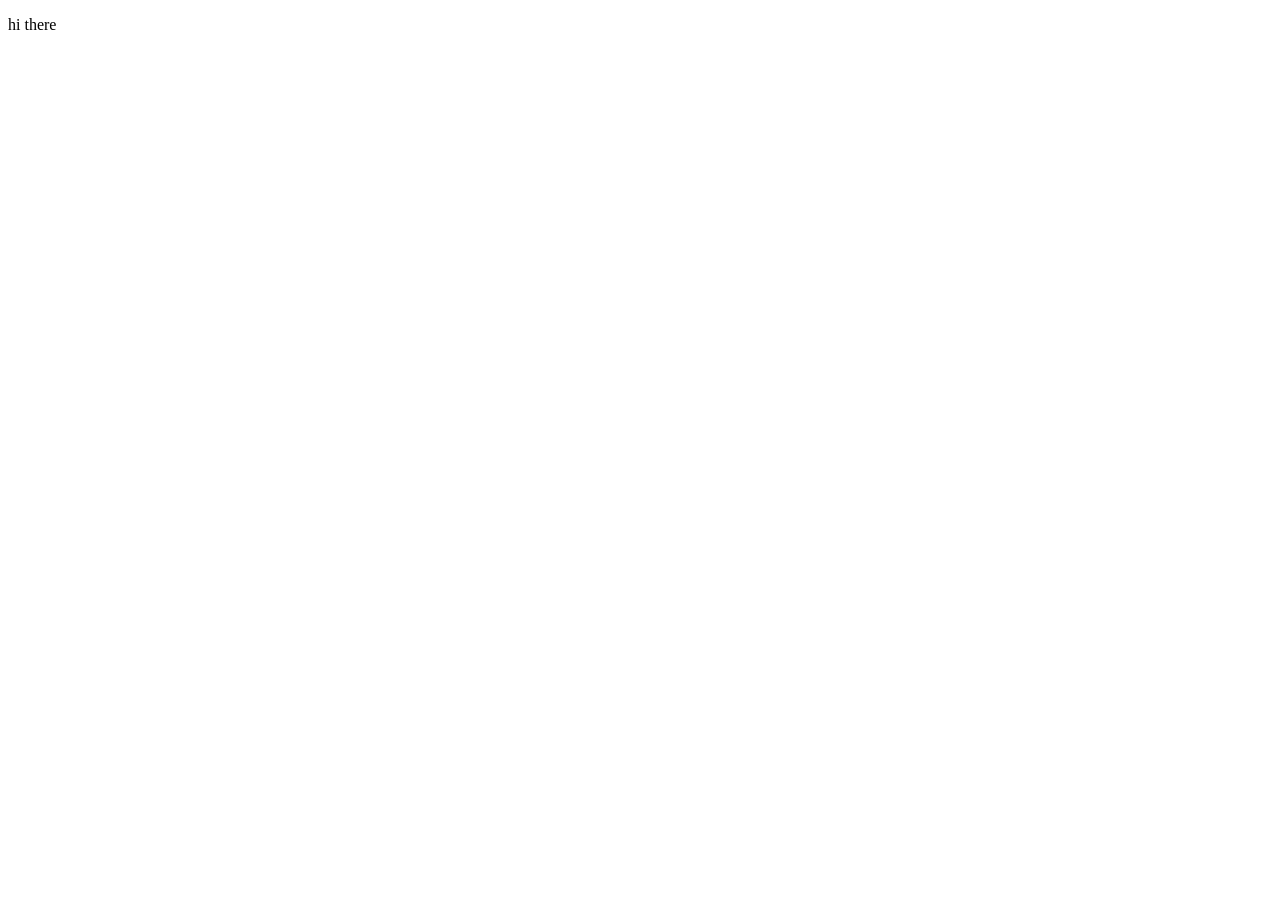
==== index.html @ 0064f1a4 "Update index.html" ====
<!DOCTYPE html>
<html lang="en">
<head>
    <meta charset="UTF-8">
    <meta name="viewport" content="width=device-width, initial-scale=1.0">
    <title>Project 1</title>

    <!-- Add your stylesheets here -->

</head>
<body>
    
    <p> hi there</p>
    <!-- Add your script files -->

    
</body>
</html>
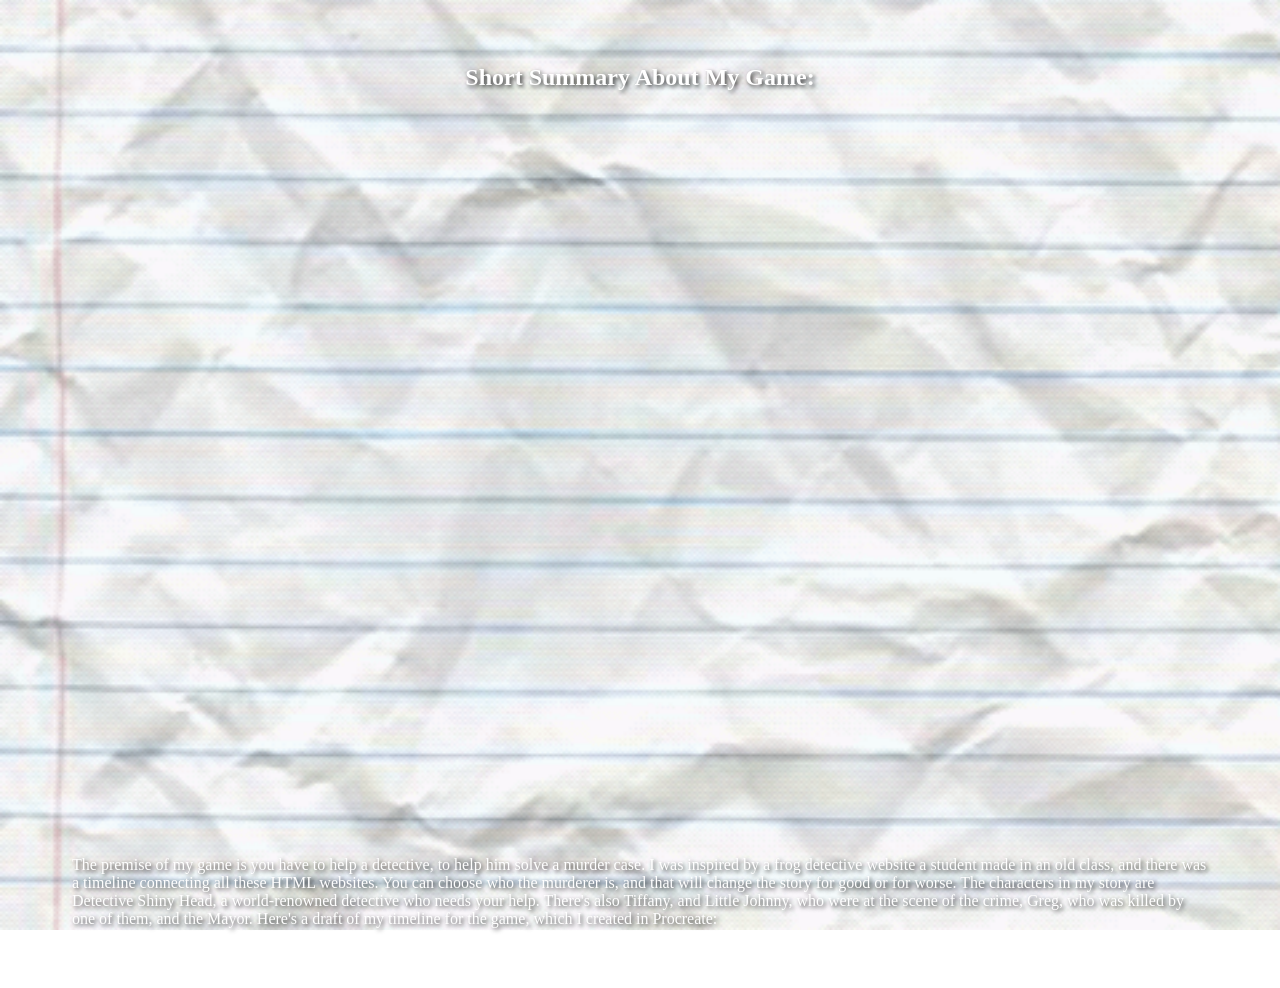
==== commit 2466a883: "added premise/basic outline of code" ====
--- a/index.html
+++ b/index.html
@@ -4,14 +4,22 @@
     <meta charset="UTF-8">
     <meta name="viewport" content="width=device-width, initial-scale=1.0">
     <title>Project 1</title>
+    <link rel="stylesheet" href="styles.css">
 
-    <!-- Add your stylesheets here -->
+  
 
 </head>
 <body>
     
-    <p> hi there</p>
-    <!-- Add your script files -->
+   <h2>
+       Short Summary About My Game:
+    </h2>
+          
+   <p class="premise">
+     The premise of my game is you have to help a detective, to help him solve a murder case. I was inspired by a frog detective website a student made in an old class, and there was a timeline connecting all these HTML websites. You can choose who the murderer is, and that will change the story for good or for worse. The characters in my story are Detective Shiny Head, a world-renowned detective who needs your help. There's also Tiffany, and Little Johnny, who were at the scene of the crime, Greg, who was killed by one of them, and the Mayor. Here's a draft of my timeline for the game, which I created in Procreate:
+</p>
+
+   
 
     
 </body>
--- a/styles.css
+++ b/styles.css
@@ -0,0 +1,12 @@
+body {
+    min-height: 100vh;
+    background: url('paper.gif') center/cover no-repeat fixed;
+    display: flex;
+    flex-direction: column;
+    align-items: center;
+    justify-content: space-between;
+
+    color: #fff;
+    text-shadow: 2px 2px 4px rgba(0, 0, 0, 0.8);
+    padding: 4vh 5vw;
+}
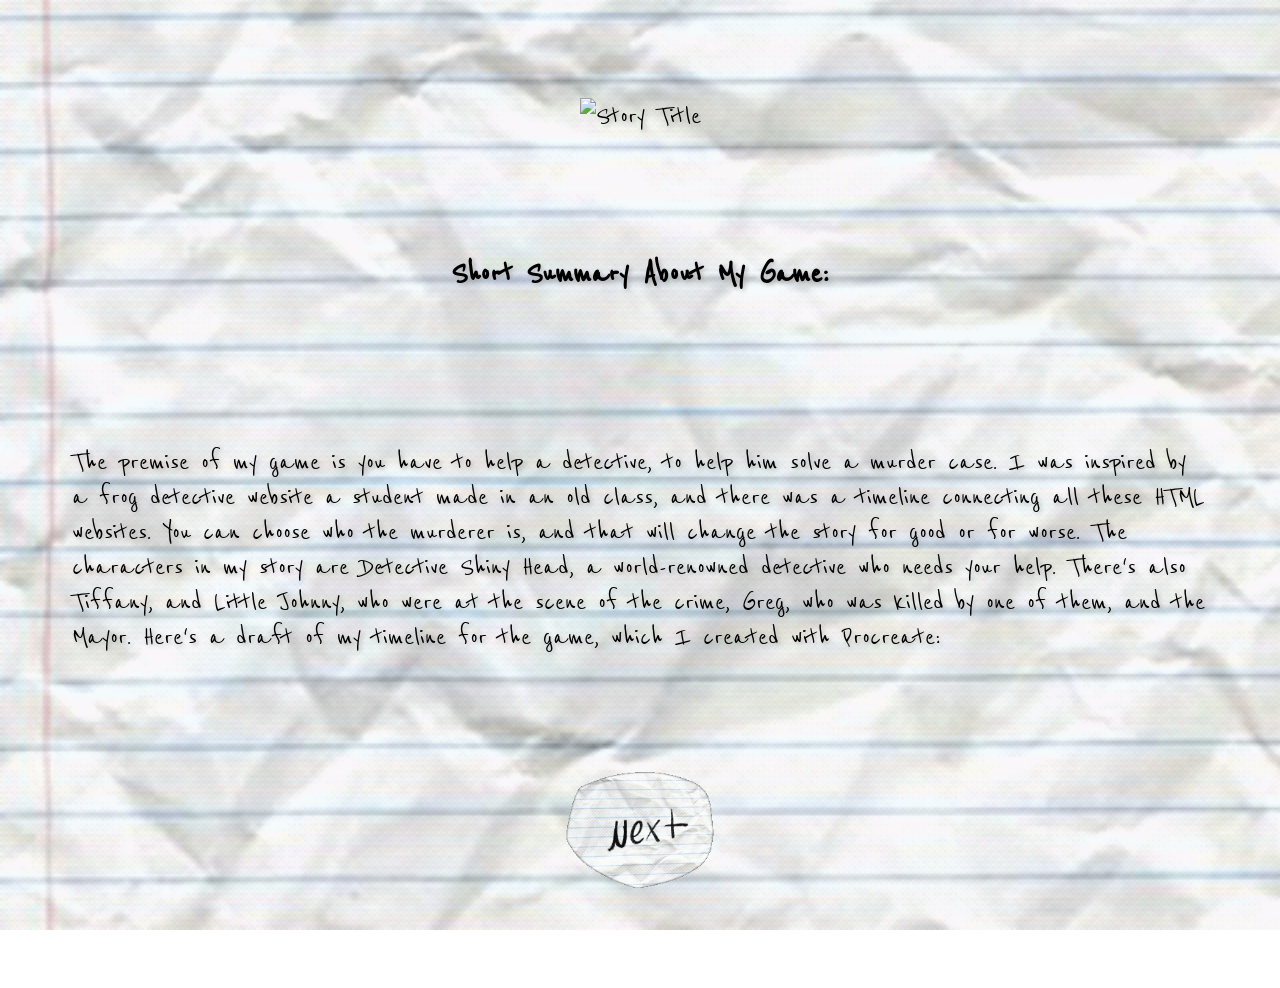
==== commit 7a39f10a: "added the second page" ====
--- a/index.html
+++ b/index.html
@@ -7,19 +7,34 @@
     <link rel="stylesheet" href="styles.css">
 
   
-
+<link rel="preconnect" href="https://fonts.googleapis.com">
+<link rel="preconnect" href="https://fonts.gstatic.com" crossorigin>
+<link href="https://fonts.googleapis.com/css2?family=ABeeZee:ital@0;1&family=Condiment&family=Gloria+Hallelujah&family=Jost:ital,wght@0,441;1,441&family=Just+Me+Again+Down+Here&family=Press+Start+2P&family=Reenie+Beanie&family=Rock+Salt&family=Rubik+Iso&family=Rubik+Pixels&family=Sour+Gummy:ital,wght@0,100..900;1,100..900&display=swap" rel="stylesheet">
 </head>
 <body>
     
-   <h2>
+    <div class="title">
+
+        <img src="title.gif" alt="Story Title">
+
+    </div>
+
+
+   <h3>
        Short Summary About My Game:
-    </h2>
+    </h3>
+
           
-   <p class="premise">
-     The premise of my game is you have to help a detective, to help him solve a murder case. I was inspired by a frog detective website a student made in an old class, and there was a timeline connecting all these HTML websites. You can choose who the murderer is, and that will change the story for good or for worse. The characters in my story are Detective Shiny Head, a world-renowned detective who needs your help. There's also Tiffany, and Little Johnny, who were at the scene of the crime, Greg, who was killed by one of them, and the Mayor. Here's a draft of my timeline for the game, which I created in Procreate:
+   <p >
+     The premise of my game is you have to help a detective, to help him solve a murder case. I was inspired by a frog detective website a student made in an old class, and there was a timeline connecting all these HTML websites. You can choose who the murderer is, and that will change the story for good or for worse. The characters in my story are Detective Shiny Head, a world-renowned detective who needs your help. There's also Tiffany, and Little Johnny, who were at the scene of the crime, Greg, who was killed by one of them, and the Mayor. Here's a draft of my timeline for the game, which I created with Procreate:
 </p>
 
-   
+
+<a href="Beginning.html" class="next-button">
+    <img src="next1.gif" alt="Next">
+</a>
+
+<script src="script.js"> </script>
 
     
 </body>
--- a/styles.css
+++ b/styles.css
@@ -5,8 +5,40 @@
     flex-direction: column;
     align-items: center;
     justify-content: space-between;
+    font-family: "Reenie Beanie", cursive;
+    color: #000000;
+    font-size: 30px;
+    text-shadow: 2px 2px 4px rgba(169, 169, 169, 0.8);
+    padding: 4vh 5vw;
+}
 
-    color: #fff;
-    text-shadow: 2px 2px 4px rgba(0, 0, 0, 0.8);
-    padding: 4vh 5vw;
-}+.reenie-beanie-regular {
+    font-family: "Reenie Beanie", cursive;
+    font-weight: 400;
+    font-style: normal;
+}
+
+.title {
+    margin-top: 6vh;
+    text-align: center;
+}
+
+.title img{
+    max-width:90w;
+    height:auto;
+}
+
+.next-button{
+    margin-bottom: 5vh;
+}
+
+.next-button img {
+width: 150px;
+height: auto;
+transition: transform 0.2s;
+}
+
+.next-button img:hover {
+    transform: scale(1.3);
+}
+
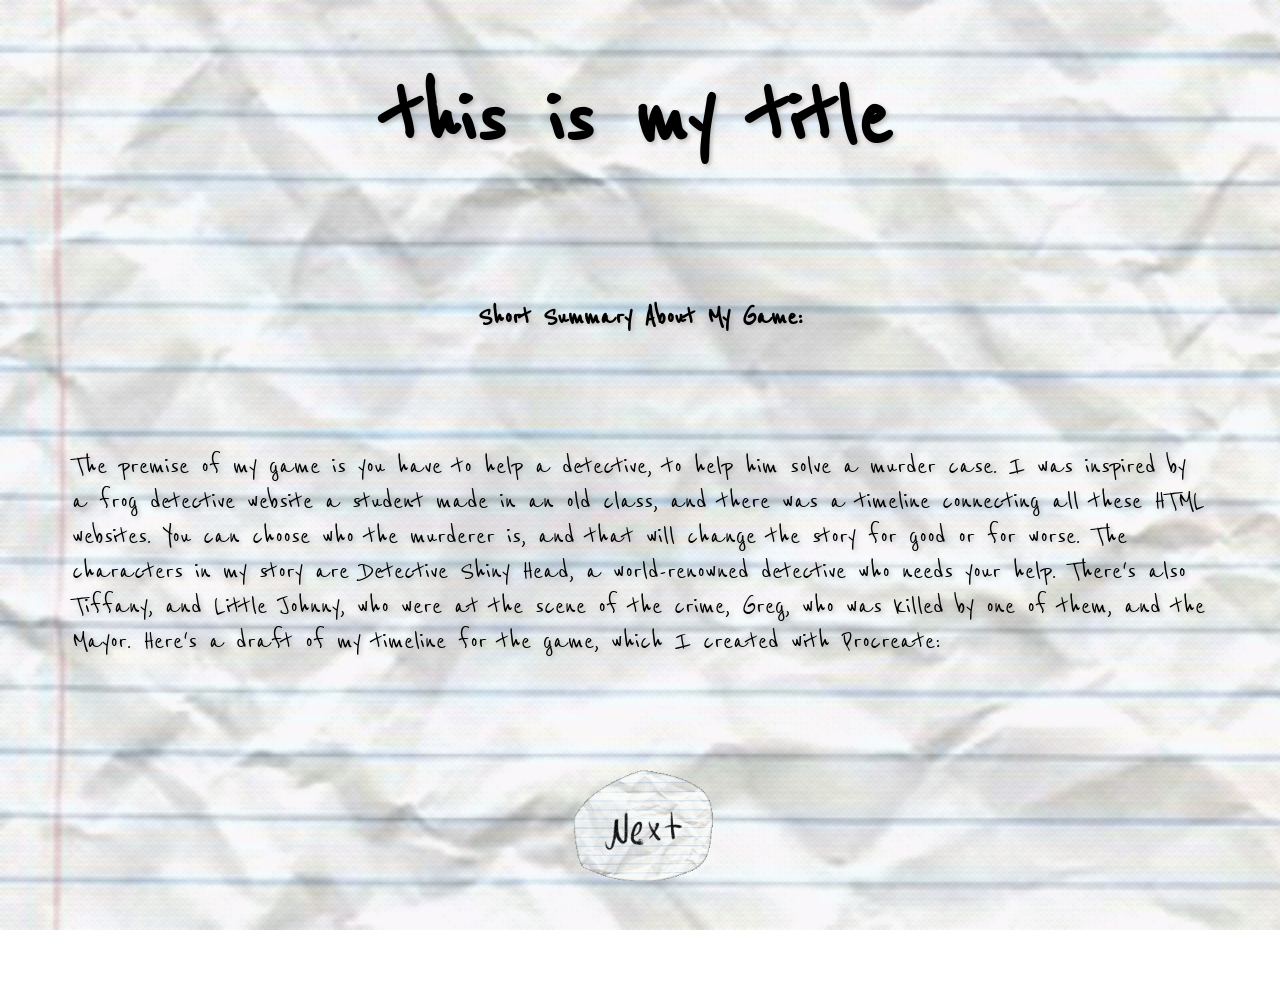
==== commit 5bed3e9b: "added more paths and added some buttons" ====
--- a/index.html
+++ b/index.html
@@ -13,18 +13,14 @@
 </head>
 <body>
     
-    <div class="title">
+    <h1>
+        this is my title
+    </h1>
 
-        <img src="title.gif" alt="Story Title">
-
-    </div>
-
-
-   <h3>
+   <h4>
        Short Summary About My Game:
-    </h3>
-
-          
+    </h4>
+ 
    <p >
      The premise of my game is you have to help a detective, to help him solve a murder case. I was inspired by a frog detective website a student made in an old class, and there was a timeline connecting all these HTML websites. You can choose who the murderer is, and that will change the story for good or for worse. The characters in my story are Detective Shiny Head, a world-renowned detective who needs your help. There's also Tiffany, and Little Johnny, who were at the scene of the crime, Greg, who was killed by one of them, and the Mayor. Here's a draft of my timeline for the game, which I created with Procreate:
 </p>
--- a/styles.css
+++ b/styles.css
@@ -18,15 +18,19 @@
     font-style: normal;
 }
 
-.title {
-    margin-top: 6vh;
+h1 {
+    margin-top: 2vh;
+    font-size: 100px;
     text-align: center;
+    margin-bottom: 0.1rem;
 }
 
-.title img{
-    max-width:90w;
-    height:auto;
+h4 {
+    margin-bottom: 0.1rem;
 }
+
+
+
 
 .next-button{
     margin-bottom: 5vh;
@@ -42,3 +46,63 @@
     transform: scale(1.3);
 }
 
+
+
+
+.mainpage-button{
+    margin-bottom: 5vh;
+}
+
+.mainpage-button img {
+width: 150px;
+height: auto;
+transition: transform 0.2s;
+}
+
+.mainpage-button img:hover {
+    transform: scale(1.3);
+}
+
+
+
+.path1-button{
+    margin-bottom: 5vh;
+}
+
+.path1-button img {
+width: 175px;
+height: auto;
+transition: transform 0.2s;
+}
+
+.path1-button img:hover {
+    transform: scale(1.3);
+}
+
+
+
+
+.path2-button{
+    margin-bottom: 5vh;
+}
+
+.path2-button img {
+width: 175px;
+height: auto;
+transition: transform 0.2s;
+}
+
+.path2-button img:hover {
+    transform: scale(1.3);
+}
+
+
+
+
+.button-row {
+display:flex;
+justify-content: center;
+align-items: center;
+gap: 2rem;
+
+}
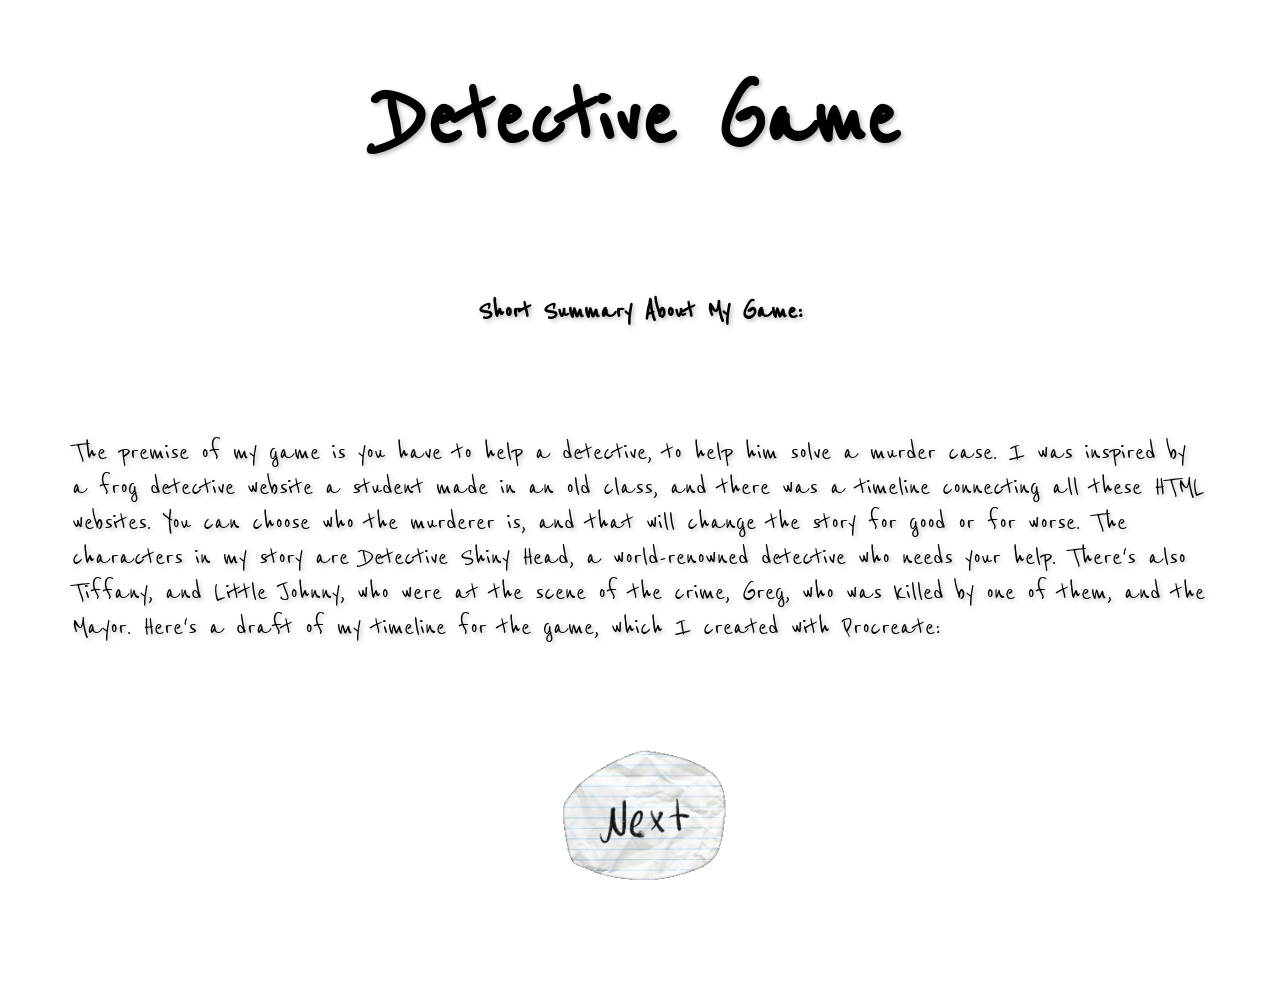
==== commit c0c4c75f: "added more pages/images" ====
--- a/index.html
+++ b/index.html
@@ -14,7 +14,7 @@
 <body>
     
     <h1>
-        this is my title
+        Detective Game
     </h1>
 
    <h4>
--- a/styles.css
+++ b/styles.css
@@ -1,6 +1,6 @@
 body {
     min-height: 100vh;
-    background: url('paper.gif') center/cover no-repeat fixed;
+    background: url('PAPER.gif') center/cover no-repeat fixed;
     display: flex;
     flex-direction: column;
     align-items: center;
@@ -37,7 +37,7 @@
 }
 
 .next-button img {
-width: 150px;
+width: 175px;
 height: auto;
 transition: transform 0.2s;
 }
@@ -47,6 +47,20 @@
 }
 
 
+.back-button{
+    margin-bottom: 5vh;
+}
+
+.back-button img {
+width: 175px;
+height: auto;
+transition: transform 0.2s;
+}
+
+.back-button img:hover {
+    transform: scale(1.3);
+}
+
 
 
 .mainpage-button{
@@ -54,7 +68,7 @@
 }
 
 .mainpage-button img {
-width: 150px;
+width: 175px;
 height: auto;
 transition: transform 0.2s;
 }
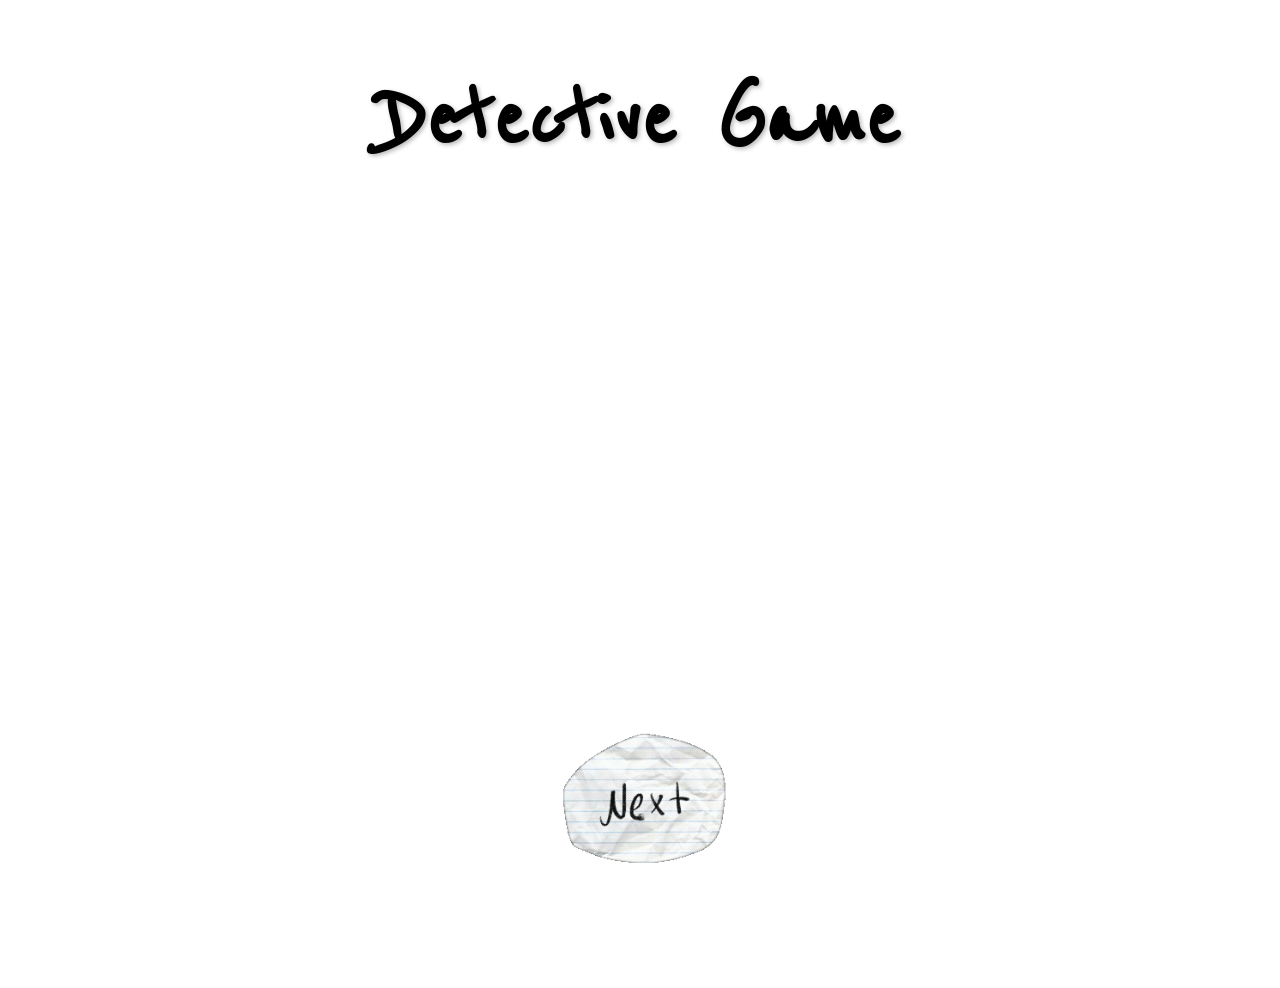
==== commit 439d93d9: "." ====
--- a/index.html
+++ b/index.html
@@ -17,13 +17,8 @@
         Detective Game
     </h1>
 
-   <h4>
-       Short Summary About My Game:
-    </h4>
- 
-   <p >
-     The premise of my game is you have to help a detective, to help him solve a murder case. I was inspired by a frog detective website a student made in an old class, and there was a timeline connecting all these HTML websites. You can choose who the murderer is, and that will change the story for good or for worse. The characters in my story are Detective Shiny Head, a world-renowned detective who needs your help. There's also Tiffany, and Little Johnny, who were at the scene of the crime, Greg, who was killed by one of them, and the Mayor. Here's a draft of my timeline for the game, which I created with Procreate:
-</p>
+   
+   
 
 
 <a href="Beginning.html" class="next-button">
--- a/styles.css
+++ b/styles.css
@@ -32,14 +32,16 @@
 
 
 
-.next-button{
+.next-button {
     margin-bottom: 5vh;
 }
 
-.next-button img {
-width: 175px;
-height: auto;
-transition: transform 0.2s;
+.next-button img,
+.back-button img {
+    width: 175px;
+    height: 175px;
+    object-fit: contain;
+    transition: transform 0.2s;
 }
 
 .next-button img:hover {
@@ -47,14 +49,8 @@
 }
 
 
-.back-button{
+.back-button {
     margin-bottom: 5vh;
-}
-
-.back-button img {
-width: 175px;
-height: auto;
-transition: transform 0.2s;
 }
 
 .back-button img:hover {
@@ -63,14 +59,14 @@
 
 
 
-.mainpage-button{
+.mainpage-button {
     margin-bottom: 5vh;
 }
 
 .mainpage-button img {
-width: 175px;
-height: auto;
-transition: transform 0.2s;
+    width: 175px;
+    height: auto;
+    transition: transform 0.2s;
 }
 
 .mainpage-button img:hover {
@@ -79,14 +75,14 @@
 
 
 
-.path1-button{
+.path1-button {
     margin-bottom: 5vh;
 }
 
 .path1-button img {
-width: 175px;
-height: auto;
-transition: transform 0.2s;
+    width: 175px;
+    height: auto;
+    transition: transform 0.2s;
 }
 
 .path1-button img:hover {
@@ -96,14 +92,14 @@
 
 
 
-.path2-button{
+.path2-button {
     margin-bottom: 5vh;
 }
 
 .path2-button img {
-width: 175px;
-height: auto;
-transition: transform 0.2s;
+    width: 175px;
+    height: auto;
+    transition: transform 0.2s;
 }
 
 .path2-button img:hover {
@@ -114,9 +110,41 @@
 
 
 .button-row {
-display:flex;
-justify-content: center;
-align-items: center;
-gap: 2rem;
+    display: flex;
+    justify-content: center;
+    align-items: center;
+    gap: 2rem;
 
+}
+
+.choose-img {
+    display: block;
+    width: min(90%, 700px);
+    margin: 0 auto;
+    height: auto;
+
+}
+
+
+@media (max-width: 769px) {
+    .choose-img {
+
+        max-width: 700px;
+
+    }
+}
+
+.green-highlight {
+    border: 4px solid green;
+    box-shadow: 0 0 15px rgba(46, 204, 113, 0.6);
+}
+
+.red {
+    border: 4px solid rgb(228, 0, 0);
+    box-shadow: 0 0 15px rgba(255, 0, 0, 0.6);
+}
+
+.black {
+    border: 4px solid rgb(0, 0, 0);
+    box-shadow: 0 0 15px rgba(19, 19, 19, 0.6);
 }
